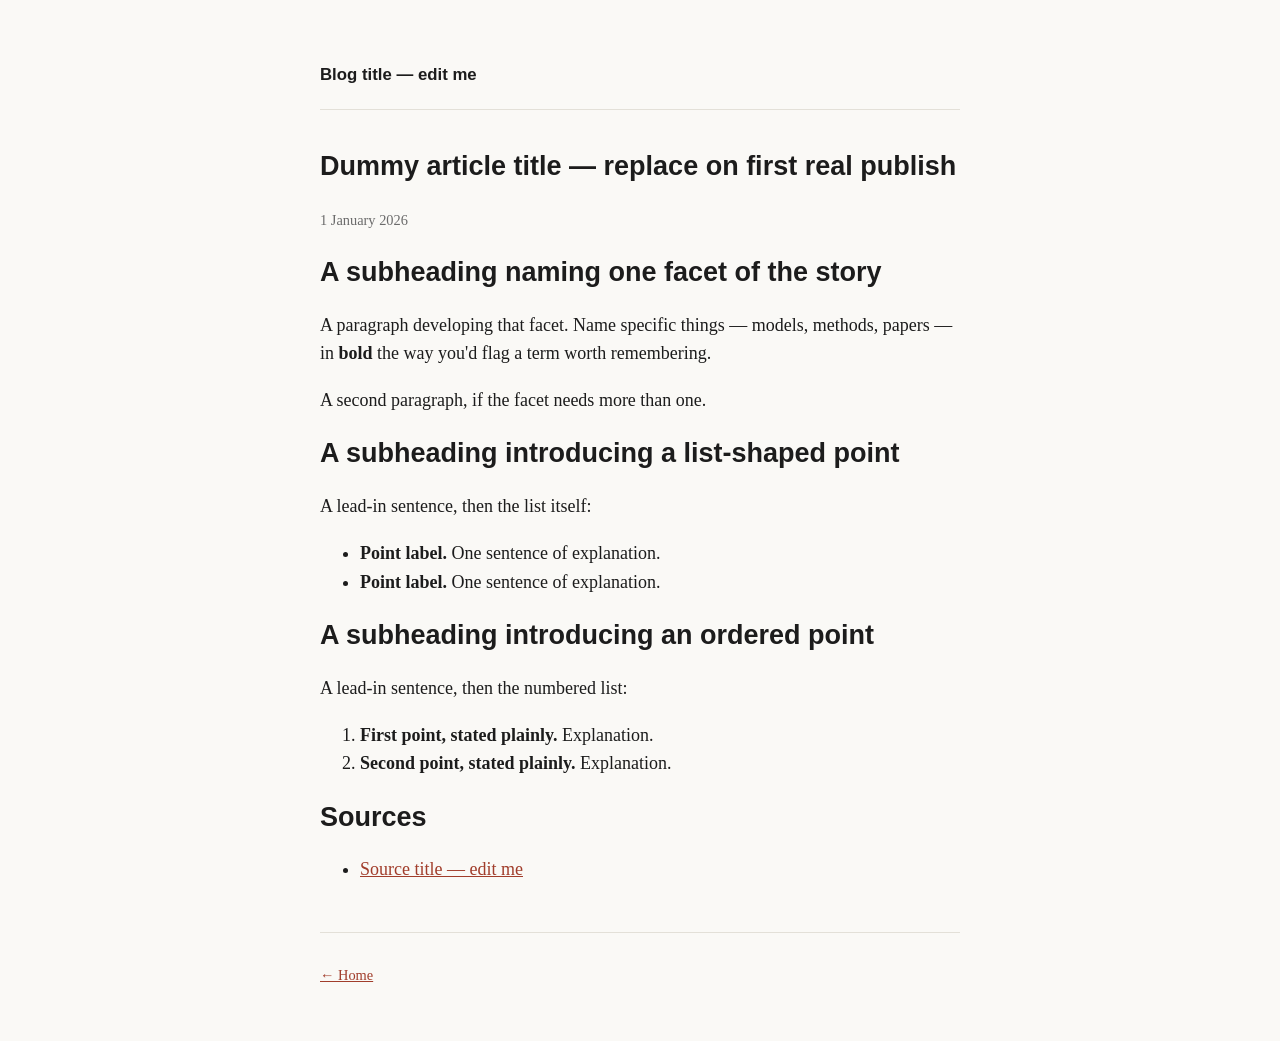
==== blog/articles/dummy-article.html @ f917fb26 "refactoring + blog as default" ====
<!DOCTYPE html>
<html lang="en">
<head>
<meta charset="utf-8">
<meta name="viewport" content="width=device-width, initial-scale=1">
<title>Dummy article title — replace on first real publish</title>
<link rel="stylesheet" href="../style.css">
</head>
<body>

<!-- Same site name/link as index.html's h1 — keep the two in sync. -->
<nav>
  <a href="../index.html">Blog title — edit me</a>
</nav>

<article>
  <header>
    <h1>Dummy article title — replace on first real publish</h1>
    <time datetime="2026-01-01">1 January 2026</time>
  </header>

  <!--
    Everything below this point, down to Sources, is optional and repeatable.
    Use whichever of these content shapes the piece actually needs, in whatever
    order, as many or as few times as needed. This is not a sequence to follow —
    it's a small set of examples to pick from and delete the rest.
  -->

  <!-- Example: a plain prose section. -->
  <h2>A subheading naming one facet of the story</h2>
  <p>A paragraph developing that facet. Name specific things — models, methods, papers — in <strong>bold</strong> the way you'd flag a term worth remembering.</p>
  <p>A second paragraph, if the facet needs more than one.</p>

  <!-- Example: an unordered list, for a set of parallel points with no inherent order. -->
  <h2>A subheading introducing a list-shaped point</h2>
  <p>A lead-in sentence, then the list itself:</p>
  <ul>
    <li><strong>Point label.</strong> One sentence of explanation.</li>
    <li><strong>Point label.</strong> One sentence of explanation.</li>
  </ul>

  <!-- Example: an ordered list, only when the points genuinely have an order or are framed as ranked/sequential questions. Not required in every article. -->
  <h2>A subheading introducing an ordered point</h2>
  <p>A lead-in sentence, then the numbered list:</p>
  <ol>
    <li><strong>First point, stated plainly.</strong> Explanation.</li>
    <li><strong>Second point, stated plainly.</strong> Explanation.</li>
  </ol>

  <!-- Required, unlike everything above: every article needs a sources list. -->
  <section id="sources">
    <h2>Sources</h2>
    <!-- One entry per source — most articles will cite more than one. -->
    <ul>
      <li><a href="#">Source title — edit me</a></li>
    </ul>
  </section>

  <footer>
    <p><a href="../index.html">← Home</a></p>
  </footer>
</article>

</body>
</html>
---- blog/style.css ----
/* Starter template — edit the variables below on first run, and anything else past that point whenever it's genuinely useful. */
:root {
  --font-body: Georgia, "Iowan Old Style", serif;
  --font-heading: -apple-system, "Helvetica Neue", sans-serif;
  --color-bg: #faf9f6;
  --color-text: #1c1c1c;
  --color-muted: #6b6b6b;
  --color-accent: #a13d2b;
  --color-border: #e3e0d8;
  --measure: 40rem;
}

* {
  box-sizing: border-box;
}

body {
  margin: 0;
  padding: 2.5rem 1.25rem;
  background: var(--color-bg);
  color: var(--color-text);
  font-family: var(--font-body);
  font-size: 1.125rem;
  line-height: 1.6;
}

header,
main,
footer,
article,
nav {
  max-width: var(--measure);
  margin-left: auto;
  margin-right: auto;
}

nav {
  padding: 1.25rem 0;
  margin-bottom: 2.5rem;
  border-bottom: 1px solid var(--color-border);
}

nav a {
  display: inline-block;
  font-family: var(--font-heading);
  font-weight: 700;
  font-size: 1.05rem;
  color: var(--color-text);
  text-decoration: none;
}

nav a:hover {
  color: var(--color-accent);
}

h1,
h2,
h3 {
  font-family: var(--font-heading);
  line-height: 1.2;
}

a {
  color: var(--color-accent);
}

time {
  color: var(--color-muted);
  font-size: 0.9rem;
}

hr {
  border: none;
  border-top: 1px solid var(--color-border);
  margin: 2rem 0;
}

blockquote {
  margin: 1.5rem 0;
  padding-left: 1rem;
  border-left: 3px solid var(--color-border);
  color: var(--color-muted);
}

footer {
  margin-top: 3rem;
  padding-top: 1rem;
  border-top: 1px solid var(--color-border);
  color: var(--color-muted);
  font-size: 0.9rem;
}
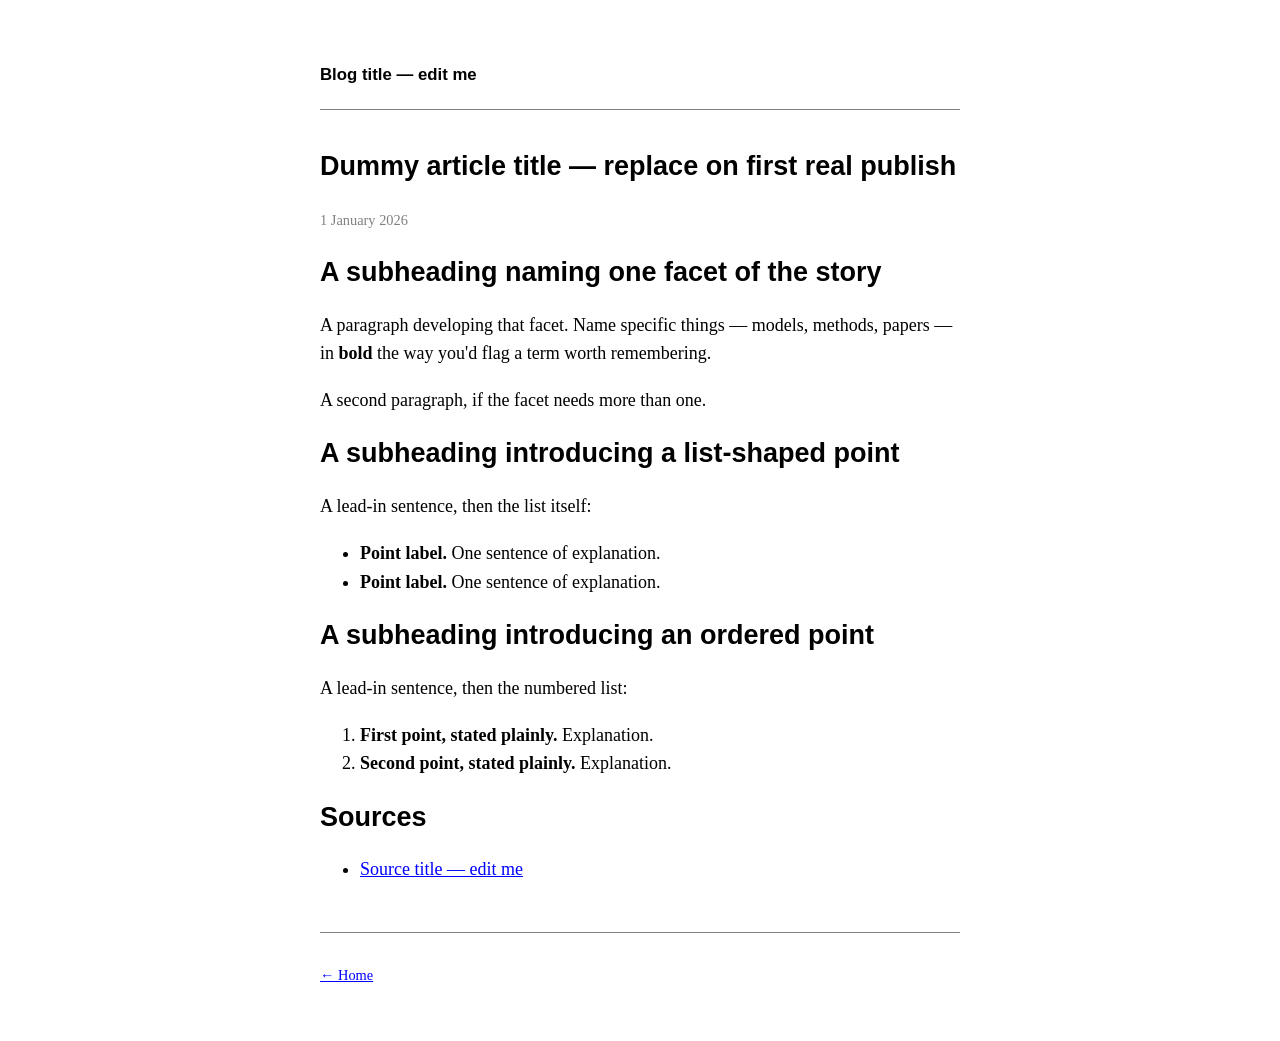
==== commit 833ada7f: "minor fix to prompts and fix newlines inconsistencies" ====
--- a/blog/articles/dummy-article.html
+++ b/blog/articles/dummy-article.html
@@ -62,4 +62,4 @@
 </article>
 
 </body>
-</html>+</html>
--- a/blog/style.css
+++ b/blog/style.css
@@ -1,13 +1,16 @@
-/* Starter template — edit the variables below on first run, and anything else past that point whenever it's genuinely useful. */
+/* These color values are placeholders, not a real palette — obviously so, on purpose. */
+/* Replace them before anything else. Everything past that point is a good-enough default. */
 :root {
   --font-body: Georgia, "Iowan Old Style", serif;
   --font-heading: -apple-system, "Helvetica Neue", sans-serif;
-  --color-bg: #faf9f6;
-  --color-text: #1c1c1c;
-  --color-muted: #6b6b6b;
-  --color-accent: #a13d2b;
-  --color-border: #e3e0d8;
+  --color-bg: white;
+  --color-text: black;
+  --color-muted: gray;
+  --color-accent: blue;
+  --color-border: gray;
+  --color-card-bg: lightgray;
   --measure: 40rem;
+  --radius: 0.5rem;
 }
 
 * {
@@ -24,17 +27,42 @@
   line-height: 1.6;
 }
 
-header,
-main,
-footer,
-article,
+/* Each of these is centered on its own, on purpose — editing one won't */
+/* accidentally change the others. */
+
+header {
+  max-width: var(--measure);
+  margin-left: auto;
+  margin-right: auto;
+}
+
+main {
+  max-width: var(--measure);
+  margin-left: auto;
+  margin-right: auto;
+}
+
+article {
+  max-width: var(--measure);
+  margin-left: auto;
+  margin-right: auto;
+}
+
+footer {
+  max-width: var(--measure);
+  margin-left: auto;
+  margin-right: auto;
+  margin-top: 3rem;
+  padding-top: 1rem;
+  border-top: 1px solid var(--color-border);
+  color: var(--color-muted);
+  font-size: 0.9rem;
+}
+
 nav {
   max-width: var(--measure);
   margin-left: auto;
   margin-right: auto;
-}
-
-nav {
   padding: 1.25rem 0;
   margin-bottom: 2.5rem;
   border-bottom: 1px solid var(--color-border);
@@ -82,10 +110,95 @@
   color: var(--color-muted);
 }
 
-footer {
-  margin-top: 3rem;
-  padding-top: 1rem;
+/* Radar: a visually distinct card, deliberately different from the plain */
+/* article list below it — a tinted background, rounded corners, its own */
+/* internal spacing between entries. */
+
+.radar {
+  background: var(--color-card-bg);
+  border-radius: var(--radius);
+  padding: 1.5rem 1.75rem;
+  margin: 2rem 0;
+}
+
+.radar h2 {
+  margin-top: 0;
+}
+
+.radar ul {
+  list-style: none;
+  margin: 0;
+  padding: 0;
+}
+
+.radar li {
+  padding: 0.75rem 0;
   border-top: 1px solid var(--color-border);
-  color: var(--color-muted);
-  font-size: 0.9rem;
-}
+}
+
+.radar li:first-child {
+  border-top: none;
+  padding-top: 0;
+}
+
+.radar li:last-child {
+  padding-bottom: 0;
+}
+
+.radar h3 {
+  margin: 0 0 0.25rem 0;
+  font-size: 1rem;
+}
+
+.radar p {
+  margin: 0;
+  color: var(--color-muted);
+}
+
+/* Print: readable on paper by default, no separate effort required. */
+
+@media print {
+  body {
+    background: white;
+    color: black;
+    font-size: 12pt;
+    padding: 0;
+  }
+
+  nav {
+    display: none;
+  }
+
+  a {
+    color: black;
+    text-decoration: underline;
+  }
+
+  .radar {
+    background: none;
+    border: 1px solid black;
+  }
+
+  #sources a::after {
+    content: " (" attr(href) ")";
+    font-size: 0.85em;
+    color: black;
+  }
+
+  h1,
+  h2,
+  h3 {
+    page-break-after: avoid;
+  }
+
+  article,
+  blockquote,
+  li {
+    page-break-inside: avoid;
+  }
+
+  footer {
+    border-top: 1px solid black;
+    color: black;
+  }
+}
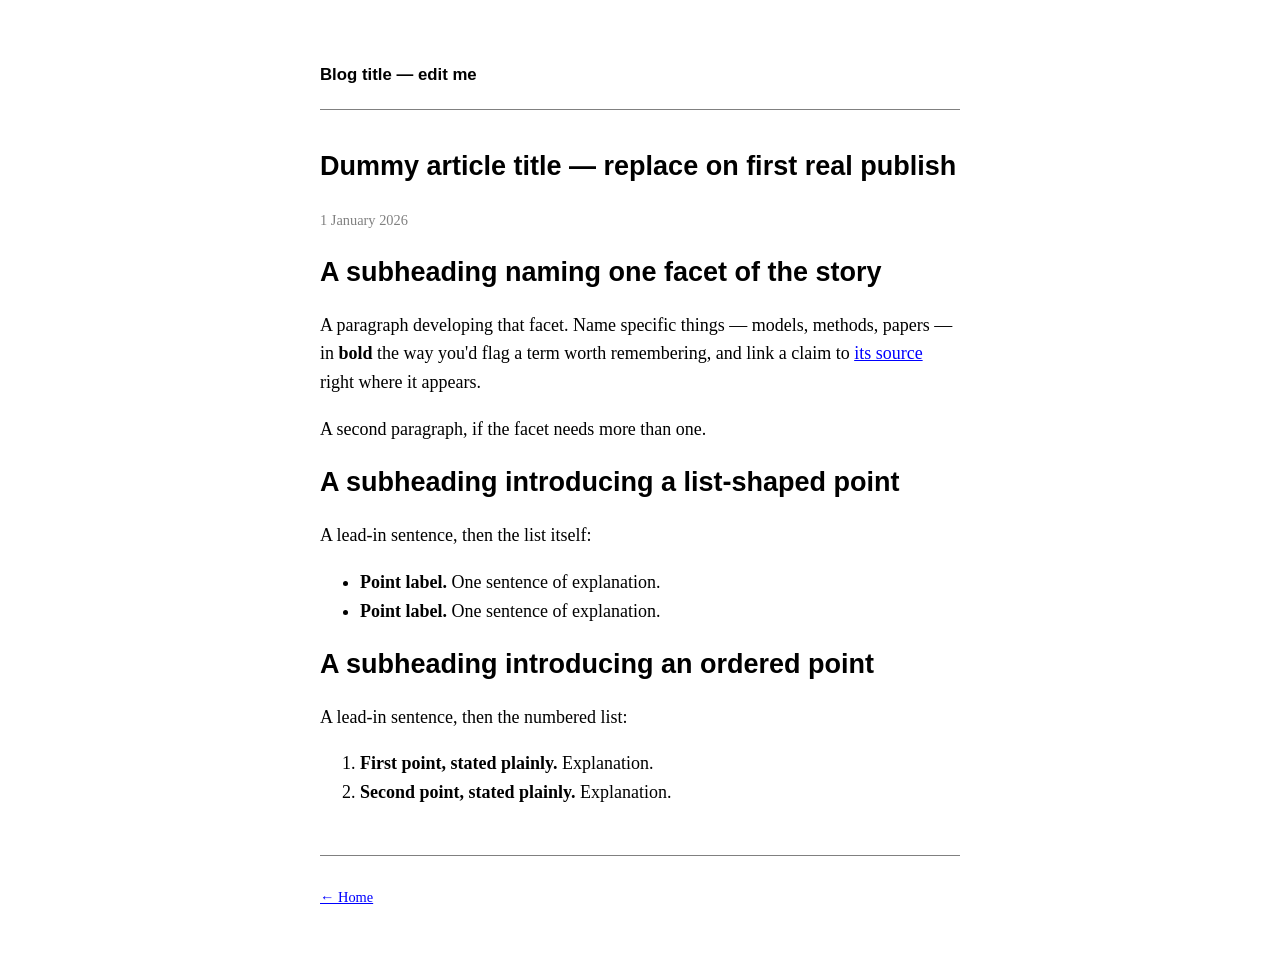
==== commit ad4fa4fa: "refactor explorer around dated reports and bounded buffers" ====
--- a/blog/articles/dummy-article.html
+++ b/blog/articles/dummy-article.html
@@ -20,15 +20,23 @@
   </header>
 
   <!--
-    Everything below this point, down to Sources, is optional and repeatable.
+    Everything below this point is optional and repeatable.
     Use whichever of these content shapes the piece actually needs, in whatever
     order, as many or as few times as needed. This is not a sequence to follow —
     it's a small set of examples to pick from and delete the rest.
   -->
 
-  <!-- Example: a plain prose section. -->
+  <!--
+    Sources go inline, like a news article: each claim's source is a hyperlink
+    on the claim itself, resolving to the exact document recorded in the
+    buffers. There's no list of sources at the end of an article.
+  -->
+
+  <!-- Example: a plain prose section. Source links sit on the claims they
+       support, like a news article — see the linked word in the paragraph
+       below. -->
   <h2>A subheading naming one facet of the story</h2>
-  <p>A paragraph developing that facet. Name specific things — models, methods, papers — in <strong>bold</strong> the way you'd flag a term worth remembering.</p>
+  <p>A paragraph developing that facet. Name specific things — models, methods, papers — in <strong>bold</strong> the way you'd flag a term worth remembering, and link a claim to <a href="PASTE-SOURCE-URL-HERE">its source</a> right where it appears.</p>
   <p>A second paragraph, if the facet needs more than one.</p>
 
   <!-- Example: an unordered list, for a set of parallel points with no inherent order. -->
@@ -47,15 +55,6 @@
     <li><strong>Second point, stated plainly.</strong> Explanation.</li>
   </ol>
 
-  <!-- Required, unlike everything above: every article needs a sources list. -->
-  <section id="sources">
-    <h2>Sources</h2>
-    <!-- One entry per source — most articles will cite more than one. -->
-    <ul>
-      <li><a href="#">Source title — edit me</a></li>
-    </ul>
-  </section>
-
   <footer>
     <p><a href="../index.html">← Home</a></p>
   </footer>
